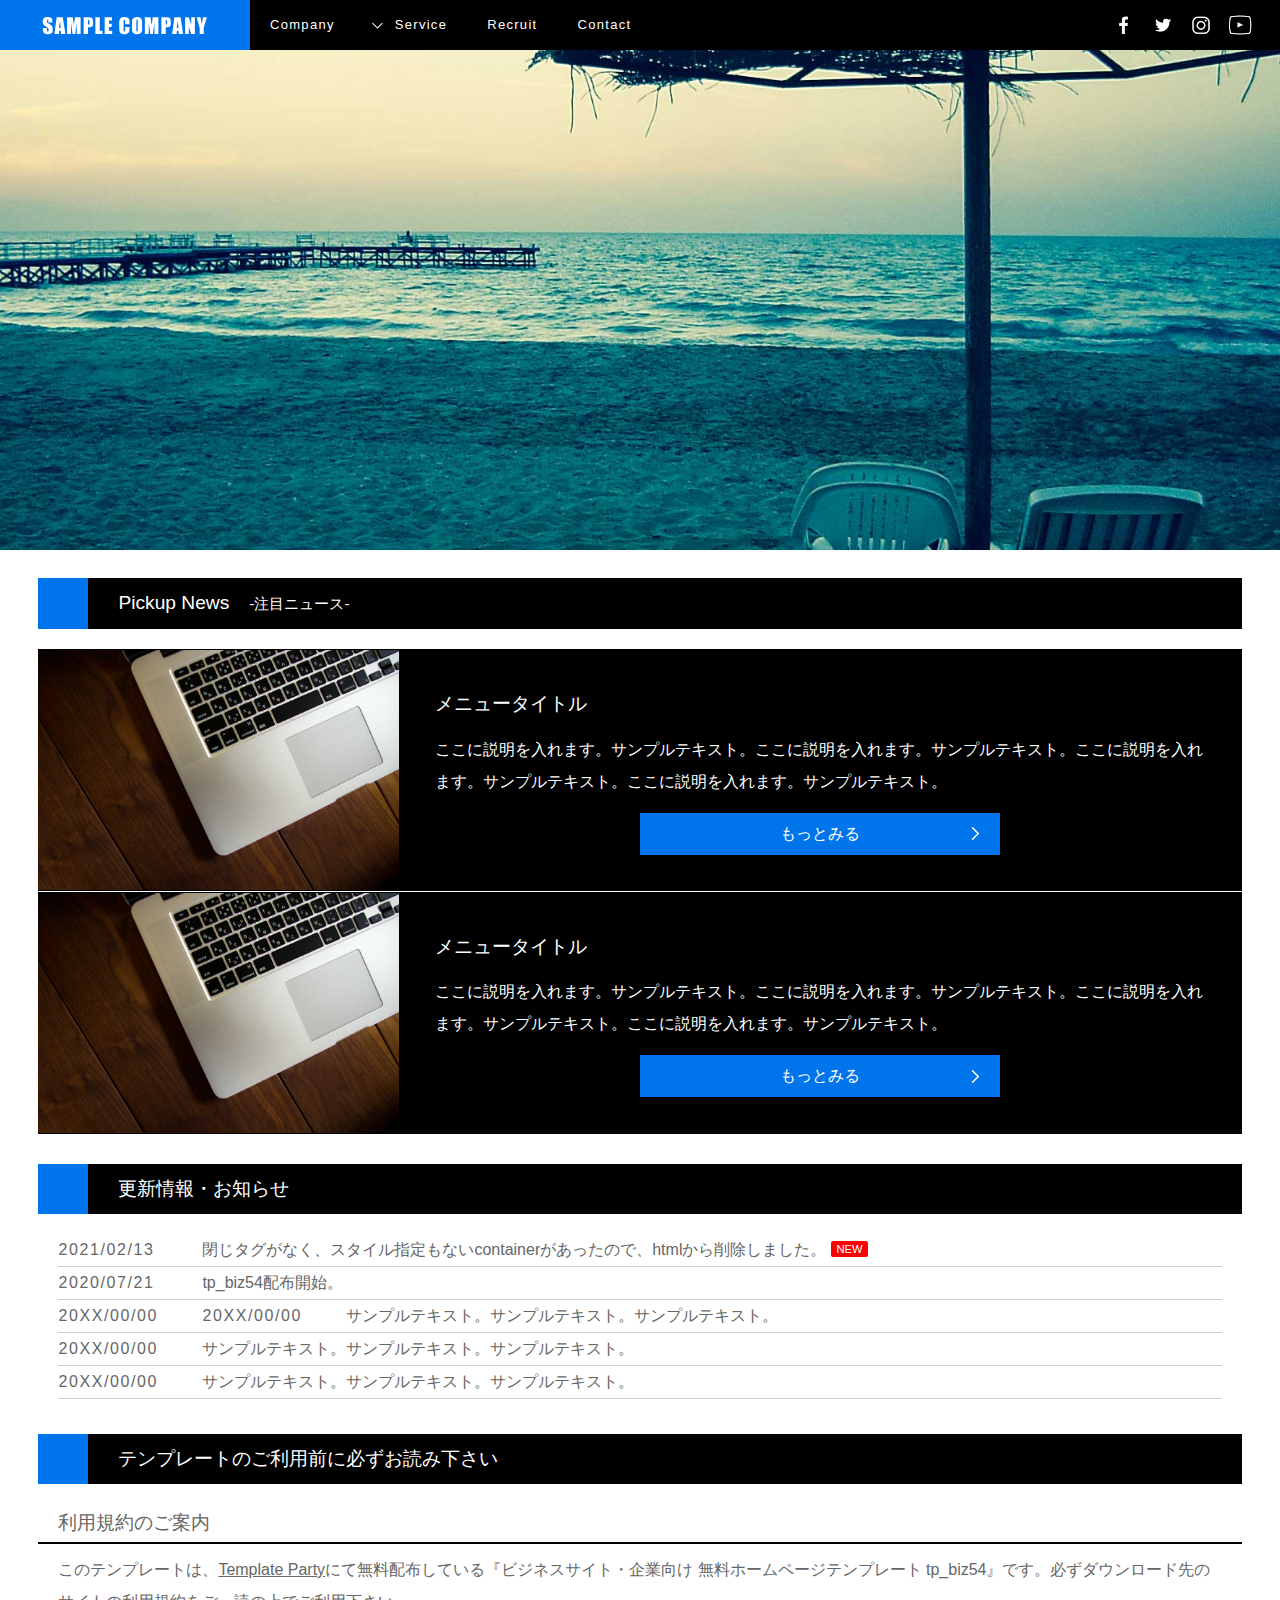
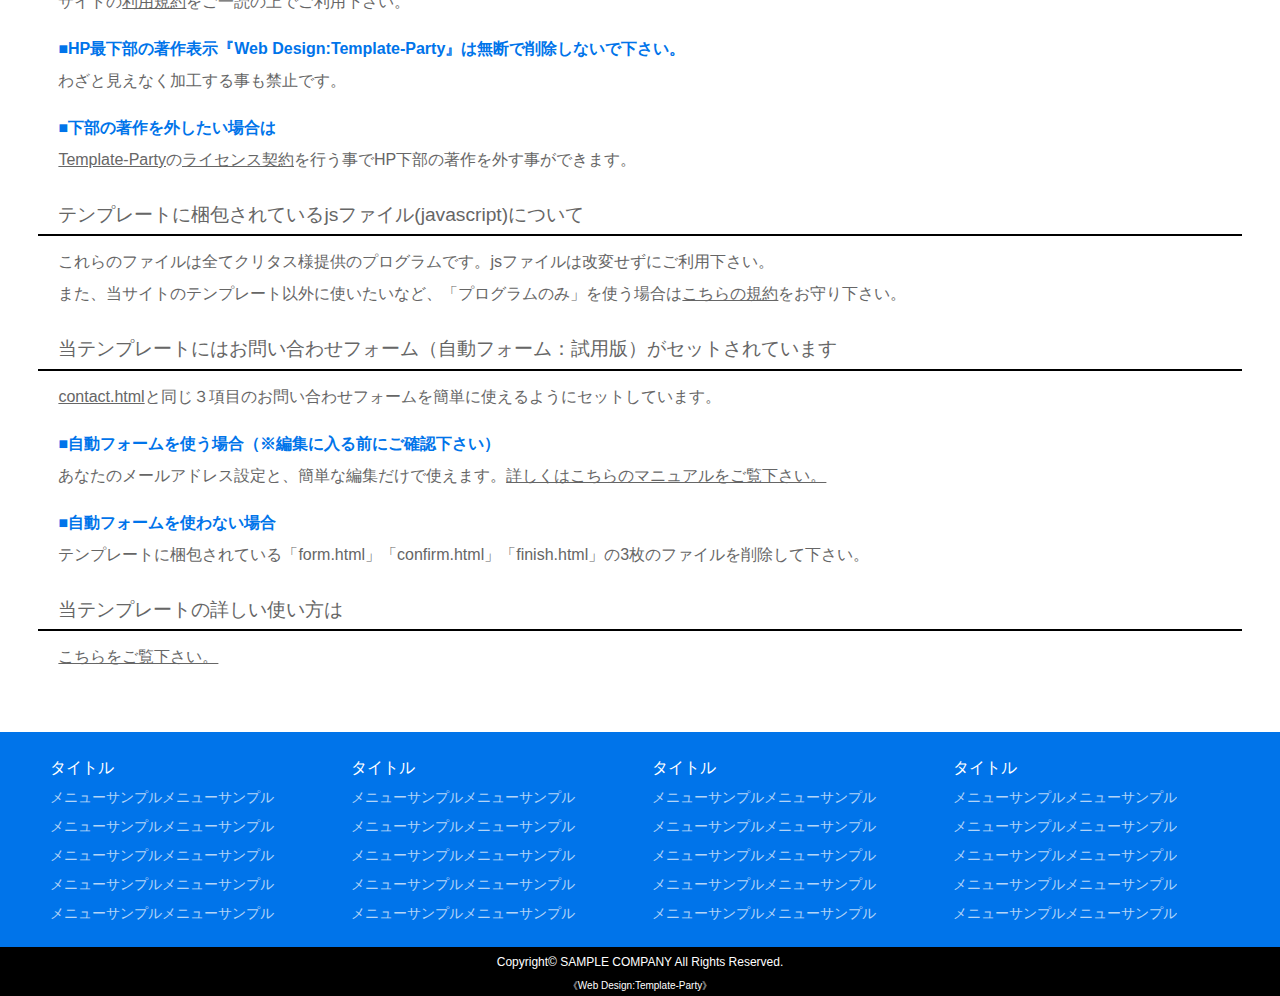
==== index.html @ fde90dc1 "update" ====
<!DOCTYPE html>
<html lang="ja">
<head>
<meta charset="UTF-8">
<meta http-equiv="X-UA-Compatible" content="IE=edge">
<title>ビジネスサイト・企業向け 無料ホームページテンプレート tp_biz54</title>
<meta name="viewport" content="width=device-width, initial-scale=1">
<meta name="description" content="ここにサイト説明を入れます">
<meta name="keywords" content="キーワード１,キーワード２,キーワード３,キーワード４,キーワード５">
<link rel="stylesheet" href="css/style.css">
<script src="js/openclose.js"></script>
<script src="js/fixmenu_pagetop.js"></script>
<script src="js/ddmenu_min.js"></script>
<!--[if lt IE 10]>
<style>
.slide0,.slide2,.slide3 {display:none;}
</style>
<![endif]-->
<!--[if lt IE 9]>
<script src="https://oss.maxcdn.com/html5shiv/3.7.2/html5shiv.min.js"></script>
<script src="https://oss.maxcdn.com/respond/1.4.2/respond.min.js"></script>
<![endif]-->
</head>

<body class="home">

<header>
<h1 id="logo"><a href="index.html"><img src="images/logo.png" alt="SAMPLE COMPANY"></a></h1>
<!--PC用（901px以上端末）メニュー-->
<nav id="menubar">
<ul>
<li><a href="company.html">Company</a></li>
<li class="ddmenu-title">Service
	<ul class="ddmenu">
	<li><a href="service.html">サービスメニュー</a></li>
	<li><a href="service.html">サービスメニュー</a></li>
	<li><a href="service.html">サービスメニュー</a></li>
	</ul>
</li>
<li><a href="recruit.html">Recruit</a></li>
<li><a href="contact.html">Contact</a></li>
</ul>
</nav>
<!--小さい端末用（900px以下端末）メニュー-->
<nav id="menubar-s">
<ul>
<li><a href="company.html">Company</a></li>
<li id="menubar_hdr2" class="close">Service
	<ul id="menubar-s2">
	<li><a href="service.html">サービスメニュー</a></li>
	<li><a href="service.html">サービスメニュー</a></li>
	<li><a href="service.html">サービスメニュー</a></li>
	</ul>
</li>
<li><a href="recruit.html">Recruit</a></li>
<li><a href="contact.html">Contact</a></li>
</ul>
</nav>
<ul class="icon">
<li><a href="#"><img src="images/icon_facebook.png" alt="Facebook"></a></li>
<li><a href="#"><img src="images/icon_twitter.png" alt="Twitter"></a></li>
<li><a href="#"><img src="images/icon_instagram.png" alt="Instagram"></a></li>
<li><a href="#"><img src="images/icon_youtube.png" alt="TouTube"></a></li>
</ul>
</header>

<div id="contents">

<section>

<h2>Pickup News<span>注目ニュース</span></h2>

<div class="list">
<figure><img src="images/sample1.jpg" alt=""></figure>
<div class="text">
<h4>メニュータイトル</h4>
<p>ここに説明を入れます。サンプルテキスト。ここに説明を入れます。サンプルテキスト。ここに説明を入れます。サンプルテキスト。ここに説明を入れます。サンプルテキスト。</p>
<p class="btn1"><a href="service2.html">もっとみる</a></p>
</div>
</div>

<div class="list">
<figure><img src="images/sample1.jpg" alt=""></figure>
<div class="text">
<h4>メニュータイトル</h4>
<p>ここに説明を入れます。サンプルテキスト。ここに説明を入れます。サンプルテキスト。ここに説明を入れます。サンプルテキスト。ここに説明を入れます。サンプルテキスト。</p>
<p class="btn1"><a href="service2.html">もっとみる</a></p>
</div>
</div>

</section>

<section id="new">
<h2>更新情報・お知らせ</h2>
<dl>
<dt>2021/02/13</dt>
<dd>閉じタグがなく、スタイル指定もないcontainerがあったので、htmlから削除しました。<span class="newicon">NEW</span></dd>
<dt>2020/07/21</dt>
<dd>tp_biz54配布開始。</dd>
<dt>20XX/00/00</dt>
<dt>20XX/00/00</dt>
<dd>サンプルテキスト。サンプルテキスト。サンプルテキスト。</dd>
<dt>20XX/00/00</dt>
<dd>サンプルテキスト。サンプルテキスト。サンプルテキスト。</dd>
<dt>20XX/00/00</dt>
<dd>サンプルテキスト。サンプルテキスト。サンプルテキスト。</dd>
<dt>20XX/00/00</dt>
<dd>サンプルテキスト。サンプルテキスト。サンプルテキスト。</dd>
<dt>20XX/00/00</dt>
<dd>サンプルテキスト。サンプルテキスト。サンプルテキスト。</dd>
<dt>20XX/00/00</dt>
<dd>サンプルテキスト。サンプルテキスト。サンプルテキスト。</dd>
</dl>
</section>

<section>

<h2>テンプレートのご利用前に必ずお読み下さい</h2>

<h3>利用規約のご案内</h3>
<p>このテンプレートは、<a href="https://template-party.com/">Template Party</a>にて無料配布している『ビジネスサイト・企業向け 無料ホームページテンプレート tp_biz54』です。必ずダウンロード先のサイトの<a href="https://template-party.com/read.html">利用規約</a>をご一読の上でご利用下さい。</p>
<p><strong class="color1">■HP最下部の著作表示『Web Design:Template-Party』は無断で削除しないで下さい。</strong><br>
わざと見えなく加工する事も禁止です。</p>
<p><strong class="color1">■下部の著作を外したい場合は</strong><br>
<a href="https://template-party.com/">Template-Party</a>の<a href="https://template-party.com/member.html">ライセンス契約</a>を行う事でHP下部の著作を外す事ができます。</p>

<h3>テンプレートに梱包されているjsファイル(javascript)について</h3>
<p>これらのファイルは全てクリタス様提供のプログラムです。jsファイルは改変せずにご利用下さい。<br>
また、当サイトのテンプレート以外に使いたいなど、「プログラムのみ」を使う場合は<a href="http://template-party.com/free_program/openclose_license.html">こちらの規約</a>をお守り下さい。</p>

<h3>当テンプレートにはお問い合わせフォーム（自動フォーム：試用版）がセットされています</h3>
<p><a href="contact.html">contact.html</a>と同じ３項目のお問い合わせフォームを簡単に使えるようにセットしています。</p>
<p><strong class="color1">■自動フォームを使う場合（※編集に入る前にご確認下さい）</strong><br>
あなたのメールアドレス設定と、簡単な編集だけで使えます。<a href="http://template-party.com/file/formgen_manual_set2.html" target="_blank">詳しくはこちらのマニュアルをご覧下さい。</a></p>
<p><strong class="color1">■自動フォームを使わない場合</strong><br>
テンプレートに梱包されている「form.html」「confirm.html」「finish.html」の3枚のファイルを削除して下さい。</p>

<h3>当テンプレートの詳しい使い方は</h3>
<p><a href="company.html#about">こちらをご覧下さい。</a></p>

</section>

</div>
<!--/#contents-->

<footer>

<div id="footermenu">
<ul>
<li class="title">タイトル</li>
<li><a href="#">メニューサンプルメニューサンプル</a></li>
<li><a href="#">メニューサンプルメニューサンプル</a></li>
<li><a href="#">メニューサンプルメニューサンプル</a></li>
<li><a href="#">メニューサンプルメニューサンプル</a></li>
<li><a href="#">メニューサンプルメニューサンプル</a></li>
</ul>
<ul>
<li class="title">タイトル</li>
<li><a href="#">メニューサンプルメニューサンプル</a></li>
<li><a href="#">メニューサンプルメニューサンプル</a></li>
<li><a href="#">メニューサンプルメニューサンプル</a></li>
<li><a href="#">メニューサンプルメニューサンプル</a></li>
<li><a href="#">メニューサンプルメニューサンプル</a></li>
</ul>
<ul>
<li class="title">タイトル</li>
<li><a href="#">メニューサンプルメニューサンプル</a></li>
<li><a href="#">メニューサンプルメニューサンプル</a></li>
<li><a href="#">メニューサンプルメニューサンプル</a></li>
<li><a href="#">メニューサンプルメニューサンプル</a></li>
<li><a href="#">メニューサンプルメニューサンプル</a></li>
</ul>
<ul>
<li class="title">タイトル</li>
<li><a href="#">メニューサンプルメニューサンプル</a></li>
<li><a href="#">メニューサンプルメニューサンプル</a></li>
<li><a href="#">メニューサンプルメニューサンプル</a></li>
<li><a href="#">メニューサンプルメニューサンプル</a></li>
<li><a href="#">メニューサンプルメニューサンプル</a></li>
</ul>
</div>
<!--/#footermenu-->

<div id="copyright">
<small>Copyright&copy; <a href="index.html">SAMPLE COMPANY</a> All Rights Reserved.</small>
<span class="pr"><a href="https://template-party.com/" target="_blank">《Web Design:Template-Party》</a></span>
</div>
<!--/#copyright-->

</footer>

<!--背景スライドショー-->
<aside id="mainimg">
<div class="slide0">slide0</div>
<div class="slide1">slide</div>
<div class="slide2">slide2</div>
<div class="slide3">slide3</div>
</aside>

<!--ページの上部に戻る「↑」ボタン-->
<p class="nav-fix-pos-pagetop"><a href="#">↑</a></p>

<!--メニュー開閉ボタン-->
<div id="menubar_hdr" class="close"></div>

<!--メニューの開閉処理条件設定　900px以下-->
<script>
if (OCwindowWidth() <= 900) {
	open_close("menubar_hdr", "menubar-s");
}
</script>

<!--子メニュー-->
<script>
if (OCwindowWidth() <= 900) {
	open_close("menubar_hdr2", "menubar-s2");
}
</script>

</body>
</html>
---- css/style.css ----
@charset "utf-8";


/*各cssファイルの読み込み
---------------------------------------------------------------------------*/
@import url("keyframes.css");
@import url("slide.css");

/*全端末（PC・タブレット・スマホ）共通設定
------------------------------------------------------------------------------------------------------------------------------------------------------*/

/*全体の設定
---------------------------------------------------------------------------*/
body {
	margin: 0px;padding: 0px;
	font-family: "ヒラギノ丸ゴ Pro", "Hiragino Maru Gothic Pro","ヒラギノ角ゴ Pro", "Hiragino Kaku Gothic Pro", "メイリオ", Meiryo, Osaka, "ＭＳ Ｐゴシック", "MS PGothic", sans-serif;
	font-size: 16px;	/*文字サイズ*/
	line-height: 2;		/*行間*/
	color: #666;		/*文字色*/
	background: #fff;	/*背景色*/
	-webkit-text-size-adjust: none;
}
h1,h2,h3,h4,h5,p,ul,ol,li,dl,dt,dd,form,figure,form,select,textarea,input {margin: 0px;padding: 0px;font-size: 100%;font-weight: normal;}
ul {list-style-type: none;}
img {border: none;max-width: 100%;height: auto;vertical-align: middle;}
table {border-collapse:collapse;font-size: 100%;border-spacing: 0;}
video {max-width: 100%;}
iframe {width: 100%;}

/*リンク（全般）設定
---------------------------------------------------------------------------*/
a {
	color: #666;
	transition: 0.4s;
}
a:hover {
	color: #0074ea;
	text-decoration: none;
}

/*ヘッダーブロック（ロゴやメニューが入った最上段ブロック）
---------------------------------------------------------------------------*/
/*ヘッダーブロック*/
header {
	position: fixed;	/*ヘッダーを上部に固定する指定*/
	z-index: 1;
	left: 0px;			/*左からの配置場所の指定*/
	top: 0px;			/*上からの配置場所の指定*/
	width: 100%;		/*幅*/
	background: #000;	/*背景色*/
	font-size: 13px;	/*文字サイズ*/
	height: 50px;		/*ヘッダーの高さ*/
}
/*ロゴ画像*/
header #logo img {
	height: 50px;	/*高さ。上のheaderのheightと合わせる。*/
	float: left;	/*左に回り込み*/
	background: #0074ea;	/*背景色*/
}

/*メインメニュー
---------------------------------------------------------------------------*/
/*メニューブロック全体*/
#menubar {
	float: left;
}
/*メニュー１個あたりの指定*/
#menubar li {
	float: left;
	letter-spacing: 0.1em;
}
#menubar li a, .ddmenu-title {
	display: block;text-decoration: none;
	color: #fff;	/*文字色*/
	padding: 0px 20px;	/*上下、左右へのメニュー内の余白*/
	line-height: 50px;	/*行間。headerのheightと数字を合わせる。*/
}
/*マウスオン時の背景色*/
#menubar li a:hover {
	background: #0074ea !important;
}
/*ドロップダウンメニューの親メニューへの追加指定。基本指定は上の.ddmenu-titleにあります。*/
.ddmenu-title {
	padding-left: 40px;	/*アイコン分の余白を確保*/
	background: url(../images/arrow1.png) no-repeat 10px center / auto 25px;	/*アイコン画像の読み込み。最後の25pxは高さ指定。*/
}

/*小さい端末用メニューを非表示にする*/
#menubar-s,#menubar-s2 {display: none;}
/*３本バーアイコンを表示させない*/
#menubar_hdr {display: none;}

/*ドロップダウンメニュー（ddmenu）
---------------------------------------------------------------------------*/
/*メニューブロック全体*/
#menubar ul.ddmenu {
	position:absolute;visibility: hidden;z-index: 10;
	width: auto;
	margin-left: -40px;	/*.ddmenu-titleのpadding-leftと数字を合わせてマイナス記号をつける。*/
}
/*メニュー１個あたりの指定*/
#menubar ul.ddmenu li {
	float: none;
}
#menubar ul.ddmenu li a {
	background: #000;	/*背景色（古いブラウザ用）*/
	background: rgba(0,0,0,0.8);	/*背景色。0,0,0は黒の事で0.8は色が80%出た状態。*/
	border: 1px solid rgba(255,255,255,0.4);	/*線の幅、線種、色。255,255,255は白の事で0.4は色が40%出た状態。*/
	border-top: none;	/*上の線だけ消す*/
}
/*１つ目のメニューへの追加指定*/
#menubar ul.ddmenu li:first-child a {
	border-top: 1px solid rgba(255,255,255,0.4);	/*上の線の指定*/
}
/*ドロップダウンのマウスオン事*/
li:hover ul.ddmenu {
	animation-name: opa1;	/*keyframes.cssで使う@keyframesの指定*/
	animation-duration: 0.4S;	/*アニメーションの実行時間。0.4秒。*/
	animation-fill-mode: both;	/*アニメーションの待機中は最初のキーフレームを維持、終了後は最後のキーフレームを維持。*/
}

/*facebookやtwitterなどのアイコン
---------------------------------------------------------------------------*/
/*アイコン全体を囲むブロック*/
ul.icon {
	float: right;	/*アイコンブロックを右に回り込み*/
	margin-right: 20px;	/*右側に空けるスペース*/
}
/*アイコン１個あたりの設定*/
ul.icon li {
	display: inline-block;	/*横並びにさせる指定*/
	padding-top: 10px;		/*上に空ける余白。header内の上下の配置バランスをここでとって下さい。*/
}
/*アイコン画像の設定*/
ul.icon img {
	width: 30px;		/*画像の幅*/
	margin-right: 5px;	/*画像同士の余白*/
}

/*コンテンツ（contents）
---------------------------------------------------------------------------*/
/*コンテンツブロック全体*/
#contents {
	margin-top: 50px;	/*上に空ける余白。headerとの間に空けたいスペースを調整して下さい*/
	padding: 3%;		/*コンテンツ内の余白*/
}
/*トップページのコンテンツへの追加指定*/
.home #contents {
	margin-top: 540px;	/*スライドショーの高さに合わせて調整して下さい*/
}
/*h2タグ*/
#contents h2 {
	clear: both;
	margin-bottom: 20px;	/*下に空けるスペース*/
	font-size: 120%;		/*文字サイズ*/
	background: #000;		/*背景色*/
	color: #fff;			/*文字色*/
	border-left: 50px solid #0074ea;	/*左の線の幅、線種、色*/
	line-height: 50px;		/*行間*/
	padding-left: 30px;		/*左に空ける余白*/
}
/*h2タグ内のspanタグ*/
#contents h2 span {
	font-size: 80%;	/*文字サイズ*/
	padding-left: 20px	/*左に空ける余白*/
}
/*h2タグ内のspanタグの文字の最初と最後に表示させる記号*/
#contents h2 span::before,#contents h2 span::after {
	content: "-";
}
/*h3タグ*/
#contents h3 {
	clear: both;
	margin-bottom: 20px;	/*下に空けるスペース*/
	font-size: 120%;		/*文字サイズ*/
	border-bottom: 2px solid #000;	/*下の線の幅、線種、色*/
	padding-left: 20px;		/*左に空ける余白*/
}
/*段落タグ設定*/
#contents p {
	padding: 0px 20px 20px;	/*上、左右、下への余白*/
}
/*他。微調整。*/
#contents p + p {
	margin-top: -5px;
}
#contents h2 + p,
#contents h3 + p {
	margin-top: -10px;
}
#contents section + section {
	margin-top: 30px;
}

/*list（トップページやServiceページで使っている横長ブロック）
---------------------------------------------------------------------------*/
/*ボックスの設定*/
#contents .list {
	position: relative;overflow: hidden;
	display: flex;
	align-items: center;
	background: #000;	/*背景色*/
	color: #fff;		/*文字色*/
	margin-bottom: 1px;	/*ボックス同士に空けるスペース*/
}
/*リンクテキストの文字色*/
#contents .list a {
	color: #fff;
}
/*ボックス内のh4（見出し）タグ*/
#contents .list h4 {
	margin-bottom: 10px;	/*下のテキストとの間に空けるスペース*/
	font-size: 120%;		/*文字サイズ*/
}
/*ボックス内のp（段落）タグ*/
#contents .list p {
	padding: 0;		/*余白のリセット*/
}
/*ボックス内のfigure画像*/
#contents .list figure {
	float: left;	/*左に回り込み*/
	width: 30%;		/*画像の幅*/
}
/*「class="text"」を指定したブロック。テキストブロック。*/
#contents .list .text {
	float: right;	/*右に回り込み*/
	width: 64%;		/*幅*/
	margin: 3%;		/*外側に取るスペース。これがないと枠ギチギチに文字が表示されます。*/
}

/*btn1
---------------------------------------------------------------------------*/
.btn1 a {
	display: block;text-decoration: none;
	background: #0074ea url(../images/arrow4.png) no-repeat 95% center / 15px;	/*背景色、アイコン画像の読み込み。95%は左からの配置場所、最後の15pxは画像幅。*/
	color: #fff;	/*文字色*/
	max-width: 300px;	/*最大幅。画面幅が狭くなった場合、小さく縮小されていきます。*/
	text-align: center;	/*テキストをセンタリング*/
	padding: 5px 30px;	/*上下、左右へのボタン内の余白*/
	margin: 20px auto 0;	/*上、左右、下へのボタンの外側への余白*/
}
/*マウスオン事に少し位置をずらす指定*/
.btn1 a:hover {
	position: relative;
	left: 1px;
	top: 1px;
}

/*フッター設定
---------------------------------------------------------------------------*/
footer {
	clear: both;
	text-align: center;
	font-size: 90%;		/*文字サイズ*/
	color: #fff;			/*文字色*/
}
footer a {color: #fff;}
footer a:hover {color: #fff;}
footer .pr {display: block;}

/*フッターメニュー
---------------------------------------------------------------------------*/
/*ボックス全体*/
#footermenu {
	overflow: hidden;
	padding: 20px 3%;		/*上下、左右へのボックス内の余白*/
	background: #0074ea;	/*背景色*/
}
/*リンクテキスト*/
#footermenu a {
	text-decoration: none;
	opacity: 0.7;	/*透明度。70%の色がついた状態。*/
}
/*マウスオン時*/
#footermenu a:hover {
	opacity: 1;		/*透明度。100%色がついた状態。*/
}
/*１行分の設定*/
#footermenu ul {
	float: left;		/*左に回り込み*/
	width: 23%;			/*幅。今回は４列作っているので、この数字と下のpadding-rightとpadding-leftを合計した数字が１列分になる。(23%＋1%＋1%)×4列＝100%*/
	padding-right: 1%;	/*右に空ける余白*/
	padding-left: 1%;	/*左に空ける余白*/
	text-align: left;	/*テキストを左寄せ*/
}
/*見出し*/
#footermenu li.title, #footermenu li.title a {
	opacity: 1;	/*透明度。100%色がついた状態。*/
	font-size: 110%;	/*文字サイズ*/
}

/*コピーライト
---------------------------------------------------------------------------*/
#copyright {
	clear: both;
	text-align: center;
	background: #000;	/*背景色*/
}
#copyright a {text-decoration: none;}
#copyright a:hover {color: #666;}

/*トップページ内「更新情報・お知らせ」ブロック
---------------------------------------------------------------------------*/
/*ブロック全体の設定*/
#new dl {
	padding: 0px 20px;		/*上下、左右へのブロック内の余白*/
	margin-bottom: 20px;	/*ブロックの下(外側)に空ける余白*/
	height: 170px;			/*高さ*/
	overflow: auto;			/*上の高さを超えるコンテンツ量になった場合にスクロールバーを出す*/
}
/*日付設定*/
#new dt {
	float: left;
	width: 9em;
	letter-spacing: 0.1em;
}
/*記事設定*/
#new dd {
	padding-left: 9em;
	border-bottom: 1px solid #ccc;	/*下線の幅、線種、色*/
}

/*ta1設定
---------------------------------------------------------------------------*/
/*テーブル１行目に入った見出し部分（※caption）*/
.ta1 caption {
	border: 1px solid #ccc;	/*テーブルの枠線の幅、線種、色*/
	border-bottom: none;	/*下線だけ消す*/
	text-align: left;		/*文字を左寄せ*/
	background: #eee;	/*背景色*/
	font-weight: bold;		/*太字に*/
	padding: 10px;	/*ボックス内の余白*/
}
/*ta1テーブル*/
.ta1 {
	width: 100%;
	table-layout: fixed;
	margin: 0 0 20px;
	background: #fff;	/*背景色*/
}
.ta1, .ta1 td, .ta1 th {
	border: 1px solid #ccc;	/*テーブルの枠線の幅、線種、色*/
	padding: 10px;	/*ボックス内の余白*/
	word-break: break-all;
}
/*左側ボックス*/
.ta1 th {
	width: 150px;	/*幅*/
	text-align: center;	/*センタリング*/
	font-weight: normal;
}

/*inputボタン
---------------------------------------------------------------------------*/
#contents input[type="submit"].btn,
#contents input[type="button"].btn,
#contents input[type="reset"].btn {
	padding: 5px 10px;		/*上下、左右へのボックス内の余白*/
	border: 1px solid #ccc;	/*枠線の幅、線種、色*/
	font-size: 20px;		/*文字サイズ*/
	border-radius: 3px;		/*角丸のサイズ*/
	background: #eee;		/*背景色*/
}
/*マウスオン時の設定*/
#contents input[type="submit"].btn:hover,
#contents input[type="button"].btn:hover,
#contents input[type="reset"].btn:hover {
	border: 1px solid #999;	/*枠線の幅、線種、色*/
	background: #fff;		/*背景色*/
}

/*NEWアイコン
---------------------------------------------------------------------------*/
.newicon {
	background: #F00;	/*背景色*/
	color: #FFF;		/*文字色*/
	font-size: 70%;		/*文字サイズ*/
	line-height: 1.5;
	padding: 2px 5px;
	border-radius: 2px;
	margin: 0px 5px;
	vertical-align: text-top;
}

/*PAGE TOP（↑）設定
---------------------------------------------------------------------------*/
/*通常時のボタンは非表示*/
body .nav-fix-pos-pagetop a {display: none;}
/*fixmenu_pagetop.jsで設定している設定値になったら出現するボタンスタイル*/
body.is-fixed-pagetop .nav-fix-pos-pagetop a {
	display: block;text-decoration: none;text-align: center;
	width: 50px;		/*幅*/
	line-height: 50px;	/*高さ*/
	z-index: 1;
	position: fixed;
	bottom: 20px;	/*下から20pxの場所に配置*/
	right: 3%;		/*右から3%の場所に配置*/
	background: #666;	/*背景色（古いブラウザ用）*/
	background: rgba(0,0,0,0.6);	/*背景色。0,0,0は黒の事。0.6は60%色がついた状態。*/
	color: #fff;	/*文字色*/
	border: 1px solid #fff;	/*枠線の幅、線種、色*/
	animation-name: opa1;	/*keyframes.cssで使う@keyframesの指定*/
	animation-duration: 1S;	/*アニメーションの実行時間*/
	animation-fill-mode: both;	/*アニメーションの待機中は最初のキーフレームを維持、終了後は最後のキーフレームを維持。*/
}
/*マウスオン時*/
body.is-fixed-pagetop .nav-fix-pos-pagetop a:hover {
	background: #999;	/*背景色*/
}

/*checkブロック。赤い注意書きブロックです。
---------------------------------------------------------------------------*/
p.check {
	background: #ff0000;
	color:#fff;
	padding: 10px 25px !important;
	margin-bottom: 20px;
}
p.check a {color: #fff;}

/*ul.disc,olタグ
---------------------------------------------------------------------------*/
ul.disc {
	list-style: disc;
	padding: 0 20px 20px 45px;
}
ol {
	padding: 0 20px 20px 45px;
}

/*その他
---------------------------------------------------------------------------*/
.look {background: #222;padding: 5px 10px;border-radius: 4px;border: 1px solid #333;color: #fff;}
.mb15,.mb1em {margin-bottom: 15px !important;}
.mb30 {margin-bottom: 30px !important;}
.mb50 {margin-bottom: 50px !important;}
.clear {clear: both;}
.color1, .color1 a {color: #0074ea !important;}
.pr {font-size: 10px;}
.wl {width: 96%;}
.ws {width: 50%;}
.c {text-align: center;}
.r {text-align: right;}
.l {text-align: left;}
.fl {float: left;}
.fr {float: right;}
.big1 {font-size: 40px;}
.mini1 {font-size: 11px;display: inline-block;line-height: 1.5;}
.dn {display: none;}
.sh {display: none;}



/*画面幅900px以下の設定
------------------------------------------------------------------------------------------------------------------------------------------------------*/
@media screen and (max-width:900px){

/*メインメニュー
---------------------------------------------------------------------------*/
/*スマホ用メニューブロック全体*/
#menubar-s {
	display: block;overflow: auto;height: 100%;
	text-align: left;
	position: fixed;z-index: 100;
	top: 0px;
	width: 100%;
	background: rgba(0,0,0,0.8);	/*背景色*/
	border-top: 1px solid #fff;		/*上の線の幅、線種、色*/
	animation-name: opa1;		/*keyframes.cssで使う@keyframesの指定*/
	animation-duration: 0.5s;	/*アニメーションの実行時間。0.5秒。*/
	animation-fill-mode: both;	/*待機中は最初のキーフレームを、完了後は最後のキーフレームを維持*/
	font-size: 16px;	/*文字サイズ*/
}
/*メニュー１個あたりの設定と、子メニューの見出し。*/
#menubar-s ul li a,#menubar_hdr2 {
	display: block;text-decoration: none;
	padding: 10px 15px;	/*上下、左右へのメニュー内の余白*/
	border-bottom: 1px solid #fff;	/*下の線の幅、線種、色*/
	color: #fff;		/*文字色*/
}
/*PC用メニューを非表示にする*/
#menubar {display: none;}

/*子メニュー
---------------------------------------------------------------------------*/
/*子メニューの見出しの追加。基本は上のブロックで設定しています。*/
#menubar_hdr2 {
	padding-left: 35px;
}
/*子メニューメニューブロック全体*/
#menubar-s2 {
	display: block;
	margin-top: 10px;
	background: rgba(0,0,0,0.5);	/*背景色*/
	border: 1px solid #666;		/*上の線の幅、線種、色*/
	border-bottom: none;		/*下の線のみ消す*/
}
/*「＞」アイコン設定*/
#menubar_hdr2.close {
	background: url(../images/arrow2.png) no-repeat 10px 18px / 18px;
}
/*「＾」アイコン設定*/
#menubar_hdr2.open {
	background: url(../images/arrow3.png) no-repeat 10px 18px / auto 18px;
}
/*子メニュー１個あたりの設定*/
#menubar-s2 li a {
	color: #fff !important;	/*文字色*/
	padding: 5px;	/*余白*/
	border-bottom: 1px solid #666 !important;		/*下の線の幅、線種、色*/
}

/*３本バーアイコン設定
---------------------------------------------------------------------------*/
/*３本バーブロック*/
#menubar_hdr {
	display: block;
	position: fixed;z-index: 100;
	top: 0px;		/*上からの配置場所*/
	right: 10px;	/*右からの配置場所*/
}
/*アイコン共通設定*/
#menubar_hdr.close,
#menubar_hdr.open {
	width: 50px;	/*幅*/
	height: 50px;	/*高さ*/
}
/*三本バーアイコン*/
#menubar_hdr.close {
	background: url(../images/icon_menu.png) no-repeat center top/50px;	/*背景画像の読み込み、画像の上半分（３本マーク）を表示。幅は50px。*/
}
/*閉じるアイコン*/
#menubar_hdr.open {
	background: url(../images/icon_menu.png) no-repeat center bottom/50px;	/*背景画像の読み込み、画像の下半分（×マーク）を表示。幅は50px。*/
}

/*facebookやtwitterなどのアイコン
---------------------------------------------------------------------------*/
/*アイコン全体を囲むブロック*/
ul.icon {
	float: left;	/*アイコンブロックを左に回り込み*/
	margin-left: 20px;	/*左側に空けるスペース*/
}

}



/*画面幅600px以下の設定
------------------------------------------------------------------------------------------------------------------------------------------------------*/
@media screen and (max-width:600px){

/*全体の設定
---------------------------------------------------------------------------*/
body {
	font-size: 12px;
	font-size: 2.93vw;
}

/*ヘッダーブロック（ロゴやメニューが入った最上段ブロック）
---------------------------------------------------------------------------*/
/*ヘッダーブロック*/
header {
	height: 90px;		/*ヘッダーの高さ*/
	background: #0074ea;	/*背景色*/
	text-align: center;
}
/*ロゴ画像*/
header #logo img {
	float: none;	/*左に回り込み*/
}

/*facebookやtwitterなどのアイコン
---------------------------------------------------------------------------*/
/*アイコン全体を囲むブロック*/
ul.icon {
	float: none;
	margin: 0px;
}
/*アイコン１個あたりの設定*/
ul.icon li {
	padding-top: 0px;
}

/*コンテンツ（contents）
---------------------------------------------------------------------------*/
/*コンテンツブロック全体*/
#contents {
	margin-top: 100px;	/*上に空ける余白。headerとの間に空けたいスペースを調整して下さい*/
}
/*トップページのコンテンツへの追加指定*/
.home #contents {
	margin-top: 400px;	/*スライドショーの高さに合わせて調整して下さい*/
}
/*h2タグ*/
#contents h2 {
	border-left: 5px solid #0074ea;	/*左の線の幅、線種、色*/
	line-height: inherit;
	padding-left: 10px;		/*左に空ける余白*/
}
/*h3タグ*/
#contents h3 {
	padding-left: 15px;		/*左に空ける余白*/
}
/*段落タグ設定*/
#contents p {
	padding: 0px 15px 20px;	/*上、左右、下への余白*/
}

/*テーブル（ta1）
---------------------------------------------------------------------------*/
/*ta1設定*/
.ta1, .ta1 td, .ta1 th {
	padding: 5px;	/*ボックス内の余白*/
}
/*ta1の左側ボックス*/
.ta1 th {
	width: 100px;
}

/*その他
---------------------------------------------------------------------------*/
body.s-n #sub,body.s-n #footermenu {display: none;}
.big1 {font-size: 20px !important;}
.sh {display:block;}
.pc {display:none;}
.ws,.wl {width: 94%;}
.fl {float: none;}
.fr {float: none;}

}
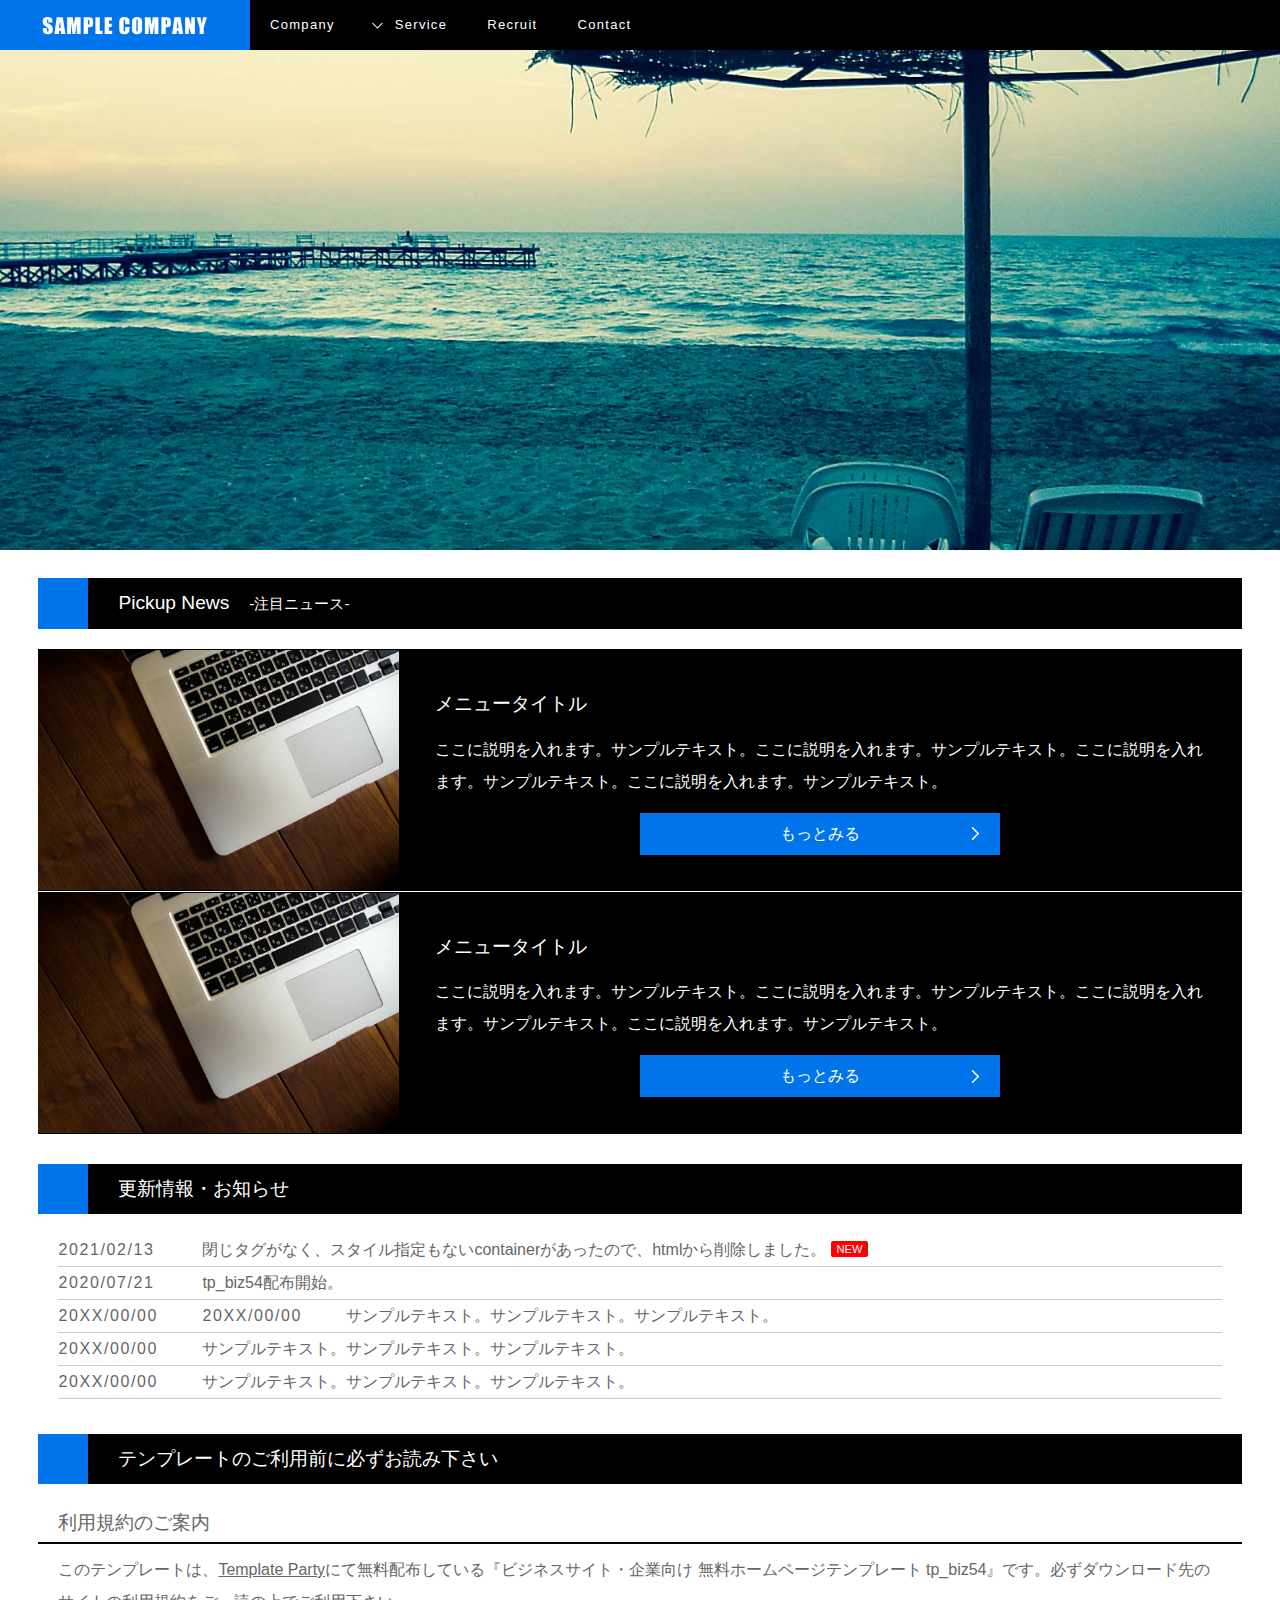
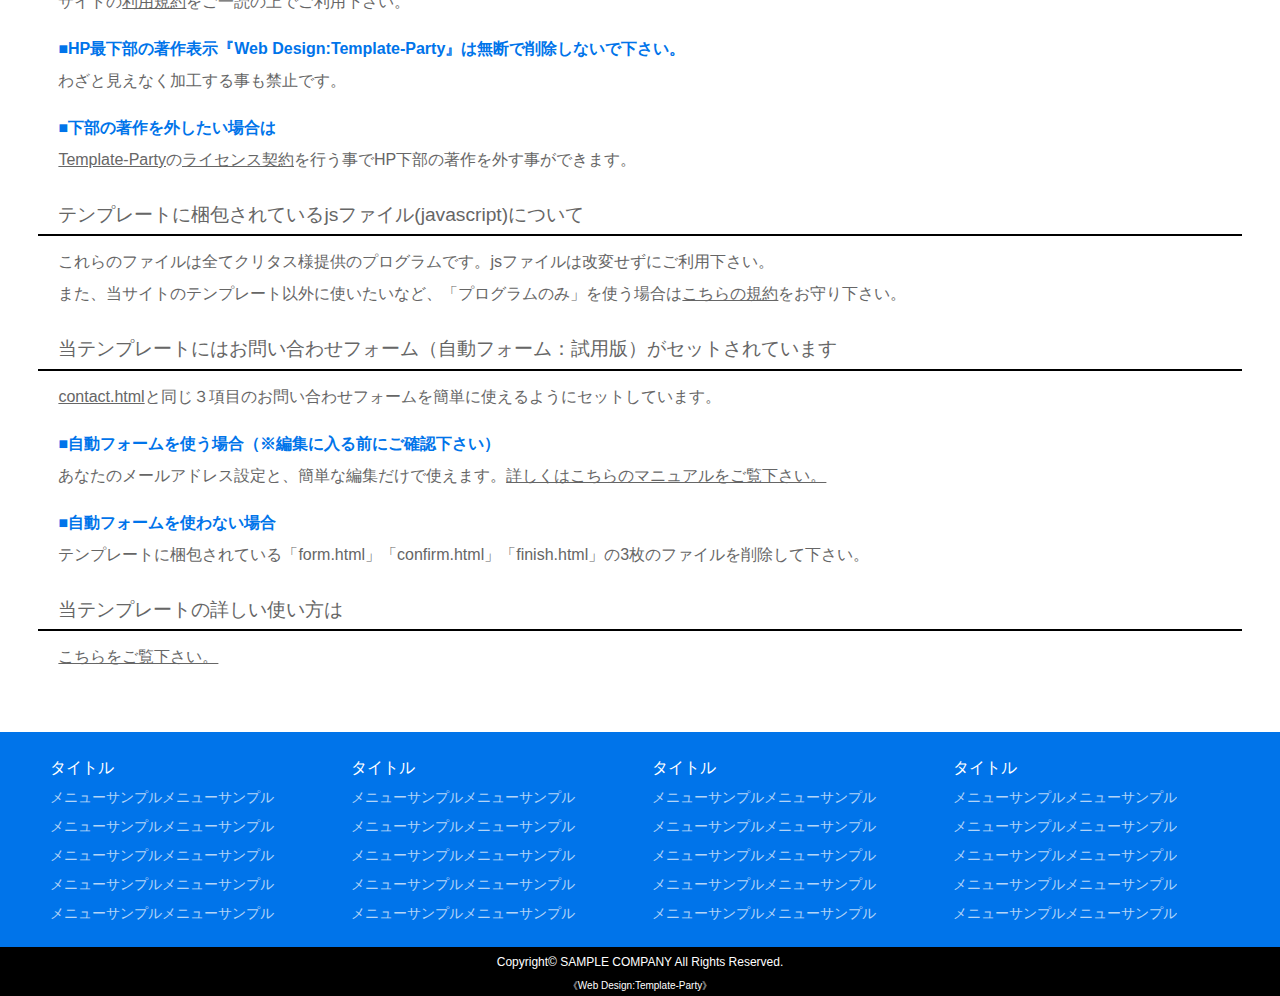
==== commit e2d7df4b: "update" ====
--- a/index.html
+++ b/index.html
@@ -1,19 +1,19 @@
 <!DOCTYPE html>
 <html lang="ja">
 <head>
-<meta charset="UTF-8">
-<meta http-equiv="X-UA-Compatible" content="IE=edge">
-<title>ビジネスサイト・企業向け 無料ホームページテンプレート tp_biz54</title>
-<meta name="viewport" content="width=device-width, initial-scale=1">
-<meta name="description" content="ここにサイト説明を入れます">
-<meta name="keywords" content="キーワード１,キーワード２,キーワード３,キーワード４,キーワード５">
-<link rel="stylesheet" href="css/style.css">
-<script src="js/openclose.js"></script>
-<script src="js/fixmenu_pagetop.js"></script>
-<script src="js/ddmenu_min.js"></script>
-<!--[if lt IE 10]>
-<style>
-.slide0,.slide2,.slide3 {display:none;}
+	<meta charset="UTF-8">
+	<meta http-equiv="X-UA-Compatible" content="IE=edge">
+	<title>ビジネスサイト・企業向け 無料ホームページテンプレート tp_biz54</title>
+	<meta name="viewport" content="width=device-width, initial-scale=1">
+	<meta name="description" content="ここにサイト説明を入れます">
+	<meta name="keywords" content="キーワード１,キーワード２,キーワード３,キーワード４,キーワード５">
+	<link rel="stylesheet" href="css/style.css">
+	<script src="js/openclose.js"></script>
+	<script src="js/fixmenu_pagetop.js"></script>
+	<script src="js/ddmenu_min.js"></script>
+	<!--[if lt IE 10]>
+	<style>
+	.slide0,.slide2,.slide3 {display:none;}
 </style>
 <![endif]-->
 <!--[if lt IE 9]>
@@ -24,198 +24,202 @@
 
 <body class="home">
 
-<header>
-<h1 id="logo"><a href="index.html"><img src="images/logo.png" alt="SAMPLE COMPANY"></a></h1>
-<!--PC用（901px以上端末）メニュー-->
-<nav id="menubar">
-<ul>
-<li><a href="company.html">Company</a></li>
-<li class="ddmenu-title">Service
-	<ul class="ddmenu">
-	<li><a href="service.html">サービスメニュー</a></li>
-	<li><a href="service.html">サービスメニュー</a></li>
-	<li><a href="service.html">サービスメニュー</a></li>
-	</ul>
-</li>
-<li><a href="recruit.html">Recruit</a></li>
-<li><a href="contact.html">Contact</a></li>
-</ul>
-</nav>
-<!--小さい端末用（900px以下端末）メニュー-->
-<nav id="menubar-s">
-<ul>
-<li><a href="company.html">Company</a></li>
-<li id="menubar_hdr2" class="close">Service
-	<ul id="menubar-s2">
-	<li><a href="service.html">サービスメニュー</a></li>
-	<li><a href="service.html">サービスメニュー</a></li>
-	<li><a href="service.html">サービスメニュー</a></li>
-	</ul>
-</li>
-<li><a href="recruit.html">Recruit</a></li>
-<li><a href="contact.html">Contact</a></li>
-</ul>
-</nav>
-<ul class="icon">
-<li><a href="#"><img src="images/icon_facebook.png" alt="Facebook"></a></li>
-<li><a href="#"><img src="images/icon_twitter.png" alt="Twitter"></a></li>
-<li><a href="#"><img src="images/icon_instagram.png" alt="Instagram"></a></li>
-<li><a href="#"><img src="images/icon_youtube.png" alt="TouTube"></a></li>
-</ul>
-</header>
-
-<div id="contents">
-
-<section>
-
-<h2>Pickup News<span>注目ニュース</span></h2>
-
-<div class="list">
-<figure><img src="images/sample1.jpg" alt=""></figure>
-<div class="text">
-<h4>メニュータイトル</h4>
-<p>ここに説明を入れます。サンプルテキスト。ここに説明を入れます。サンプルテキスト。ここに説明を入れます。サンプルテキスト。ここに説明を入れます。サンプルテキスト。</p>
-<p class="btn1"><a href="service2.html">もっとみる</a></p>
-</div>
-</div>
-
-<div class="list">
-<figure><img src="images/sample1.jpg" alt=""></figure>
-<div class="text">
-<h4>メニュータイトル</h4>
-<p>ここに説明を入れます。サンプルテキスト。ここに説明を入れます。サンプルテキスト。ここに説明を入れます。サンプルテキスト。ここに説明を入れます。サンプルテキスト。</p>
-<p class="btn1"><a href="service2.html">もっとみる</a></p>
-</div>
-</div>
-
-</section>
-
-<section id="new">
-<h2>更新情報・お知らせ</h2>
-<dl>
-<dt>2021/02/13</dt>
-<dd>閉じタグがなく、スタイル指定もないcontainerがあったので、htmlから削除しました。<span class="newicon">NEW</span></dd>
-<dt>2020/07/21</dt>
-<dd>tp_biz54配布開始。</dd>
-<dt>20XX/00/00</dt>
-<dt>20XX/00/00</dt>
-<dd>サンプルテキスト。サンプルテキスト。サンプルテキスト。</dd>
-<dt>20XX/00/00</dt>
-<dd>サンプルテキスト。サンプルテキスト。サンプルテキスト。</dd>
-<dt>20XX/00/00</dt>
-<dd>サンプルテキスト。サンプルテキスト。サンプルテキスト。</dd>
-<dt>20XX/00/00</dt>
-<dd>サンプルテキスト。サンプルテキスト。サンプルテキスト。</dd>
-<dt>20XX/00/00</dt>
-<dd>サンプルテキスト。サンプルテキスト。サンプルテキスト。</dd>
-<dt>20XX/00/00</dt>
-<dd>サンプルテキスト。サンプルテキスト。サンプルテキスト。</dd>
-</dl>
-</section>
-
-<section>
-
-<h2>テンプレートのご利用前に必ずお読み下さい</h2>
-
-<h3>利用規約のご案内</h3>
-<p>このテンプレートは、<a href="https://template-party.com/">Template Party</a>にて無料配布している『ビジネスサイト・企業向け 無料ホームページテンプレート tp_biz54』です。必ずダウンロード先のサイトの<a href="https://template-party.com/read.html">利用規約</a>をご一読の上でご利用下さい。</p>
-<p><strong class="color1">■HP最下部の著作表示『Web Design:Template-Party』は無断で削除しないで下さい。</strong><br>
-わざと見えなく加工する事も禁止です。</p>
-<p><strong class="color1">■下部の著作を外したい場合は</strong><br>
-<a href="https://template-party.com/">Template-Party</a>の<a href="https://template-party.com/member.html">ライセンス契約</a>を行う事でHP下部の著作を外す事ができます。</p>
-
-<h3>テンプレートに梱包されているjsファイル(javascript)について</h3>
-<p>これらのファイルは全てクリタス様提供のプログラムです。jsファイルは改変せずにご利用下さい。<br>
-また、当サイトのテンプレート以外に使いたいなど、「プログラムのみ」を使う場合は<a href="http://template-party.com/free_program/openclose_license.html">こちらの規約</a>をお守り下さい。</p>
-
-<h3>当テンプレートにはお問い合わせフォーム（自動フォーム：試用版）がセットされています</h3>
-<p><a href="contact.html">contact.html</a>と同じ３項目のお問い合わせフォームを簡単に使えるようにセットしています。</p>
-<p><strong class="color1">■自動フォームを使う場合（※編集に入る前にご確認下さい）</strong><br>
-あなたのメールアドレス設定と、簡単な編集だけで使えます。<a href="http://template-party.com/file/formgen_manual_set2.html" target="_blank">詳しくはこちらのマニュアルをご覧下さい。</a></p>
-<p><strong class="color1">■自動フォームを使わない場合</strong><br>
-テンプレートに梱包されている「form.html」「confirm.html」「finish.html」の3枚のファイルを削除して下さい。</p>
-
-<h3>当テンプレートの詳しい使い方は</h3>
-<p><a href="company.html#about">こちらをご覧下さい。</a></p>
-
-</section>
-
-</div>
-<!--/#contents-->
-
-<footer>
-
-<div id="footermenu">
-<ul>
-<li class="title">タイトル</li>
-<li><a href="#">メニューサンプルメニューサンプル</a></li>
-<li><a href="#">メニューサンプルメニューサンプル</a></li>
-<li><a href="#">メニューサンプルメニューサンプル</a></li>
-<li><a href="#">メニューサンプルメニューサンプル</a></li>
-<li><a href="#">メニューサンプルメニューサンプル</a></li>
-</ul>
-<ul>
-<li class="title">タイトル</li>
-<li><a href="#">メニューサンプルメニューサンプル</a></li>
-<li><a href="#">メニューサンプルメニューサンプル</a></li>
-<li><a href="#">メニューサンプルメニューサンプル</a></li>
-<li><a href="#">メニューサンプルメニューサンプル</a></li>
-<li><a href="#">メニューサンプルメニューサンプル</a></li>
-</ul>
-<ul>
-<li class="title">タイトル</li>
-<li><a href="#">メニューサンプルメニューサンプル</a></li>
-<li><a href="#">メニューサンプルメニューサンプル</a></li>
-<li><a href="#">メニューサンプルメニューサンプル</a></li>
-<li><a href="#">メニューサンプルメニューサンプル</a></li>
-<li><a href="#">メニューサンプルメニューサンプル</a></li>
-</ul>
-<ul>
-<li class="title">タイトル</li>
-<li><a href="#">メニューサンプルメニューサンプル</a></li>
-<li><a href="#">メニューサンプルメニューサンプル</a></li>
-<li><a href="#">メニューサンプルメニューサンプル</a></li>
-<li><a href="#">メニューサンプルメニューサンプル</a></li>
-<li><a href="#">メニューサンプルメニューサンプル</a></li>
-</ul>
-</div>
-<!--/#footermenu-->
-
-<div id="copyright">
-<small>Copyright&copy; <a href="index.html">SAMPLE COMPANY</a> All Rights Reserved.</small>
-<span class="pr"><a href="https://template-party.com/" target="_blank">《Web Design:Template-Party》</a></span>
-</div>
-<!--/#copyright-->
-
-</footer>
-
-<!--背景スライドショー-->
-<aside id="mainimg">
-<div class="slide0">slide0</div>
-<div class="slide1">slide</div>
-<div class="slide2">slide2</div>
-<div class="slide3">slide3</div>
-</aside>
-
-<!--ページの上部に戻る「↑」ボタン-->
-<p class="nav-fix-pos-pagetop"><a href="#">↑</a></p>
-
-<!--メニュー開閉ボタン-->
-<div id="menubar_hdr" class="close"></div>
-
-<!--メニューの開閉処理条件設定　900px以下-->
-<script>
-if (OCwindowWidth() <= 900) {
-	open_close("menubar_hdr", "menubar-s");
-}
-</script>
-
-<!--子メニュー-->
-<script>
-if (OCwindowWidth() <= 900) {
-	open_close("menubar_hdr2", "menubar-s2");
-}
-</script>
-
-</body>
-</html>
+	<header>
+		<h1 id="logo"><a href="index.html"><img src="images/logo.png" alt="SAMPLE COMPANY"></a></h1>
+		<!--PC用（901px以上端末）メニュー-->
+		<nav id="menubar">
+			<ul>
+				<li><a href="company.html">Company</a></li>
+				<li class="ddmenu-title">Service
+					<ul class="ddmenu">
+						<li><a href="service.html#RS">ロードサービス</a></li>
+						<li><a href="service.html#car">車両整備・販売</a></li>
+						<li><a href="service.html#insurance">保険代理店</a></li>
+						<li><a href="service.html#water">防水施工</a></li>
+						<li><a href="service.html#electricity">電気工事</a></li>
+					</ul>
+				</li>
+				<li><a href="recruit.html">Recruit</a></li>
+				<li><a href="contact.html">Contact</a></li>
+			</ul>
+		</nav>
+		<!--小さい端末用（900px以下端末）メニュー-->
+		<nav id="menubar-s">
+			<ul>
+				<li><a href="company.html">Company</a></li>
+				<li id="menubar_hdr2" class="close">Service
+					<ul id="menubar-s2">
+						<li><a href="service.html#RS">ロードサービス</a></li>
+						<li><a href="service.html#car">車両整備・販売</a></li>
+						<li><a href="service.html#insurance">保険代理店</a></li>
+						<li><a href="service.html#water">防水施工</a></li>
+						<li><a href="service.html#electricity">電気工事</a></li>
+					</ul>
+				</li>
+				<li><a href="recruit.html">Recruit</a></li>
+				<li><a href="contact.html">Contact</a></li>
+			</ul>
+		</nav>
+		<!--<ul class="icon">
+			<li><a href="#"><img src="images/icon_facebook.png" alt="Facebook"></a></li>
+			<li><a href="#"><img src="images/icon_twitter.png" alt="Twitter"></a></li>
+			<li><a href="#"><img src="images/icon_instagram.png" alt="Instagram"></a></li>
+			<li><a href="#"><img src="images/icon_youtube.png" alt="TouTube"></a></li>
+		</ul>-->
+	</header>
+
+	<div id="contents">
+
+		<section>
+
+			<h2>Pickup News<span>注目ニュース</span></h2>
+
+			<div class="list">
+				<figure><img src="images/sample1.jpg" alt=""></figure>
+				<div class="text">
+					<h4>メニュータイトル</h4>
+					<p>ここに説明を入れます。サンプルテキスト。ここに説明を入れます。サンプルテキスト。ここに説明を入れます。サンプルテキスト。ここに説明を入れます。サンプルテキスト。</p>
+					<p class="btn1"><a href="service2.html">もっとみる</a></p>
+				</div>
+			</div>
+
+			<div class="list">
+				<figure><img src="images/sample1.jpg" alt=""></figure>
+				<div class="text">
+					<h4>メニュータイトル</h4>
+					<p>ここに説明を入れます。サンプルテキスト。ここに説明を入れます。サンプルテキスト。ここに説明を入れます。サンプルテキスト。ここに説明を入れます。サンプルテキスト。</p>
+					<p class="btn1"><a href="service2.html">もっとみる</a></p>
+				</div>
+			</div>
+
+		</section>
+
+		<section id="new">
+			<h2>更新情報・お知らせ</h2>
+			<dl>
+				<dt>2021/02/13</dt>
+				<dd>閉じタグがなく、スタイル指定もないcontainerがあったので、htmlから削除しました。<span class="newicon">NEW</span></dd>
+				<dt>2020/07/21</dt>
+				<dd>tp_biz54配布開始。</dd>
+				<dt>20XX/00/00</dt>
+				<dt>20XX/00/00</dt>
+				<dd>サンプルテキスト。サンプルテキスト。サンプルテキスト。</dd>
+				<dt>20XX/00/00</dt>
+				<dd>サンプルテキスト。サンプルテキスト。サンプルテキスト。</dd>
+				<dt>20XX/00/00</dt>
+				<dd>サンプルテキスト。サンプルテキスト。サンプルテキスト。</dd>
+				<dt>20XX/00/00</dt>
+				<dd>サンプルテキスト。サンプルテキスト。サンプルテキスト。</dd>
+				<dt>20XX/00/00</dt>
+				<dd>サンプルテキスト。サンプルテキスト。サンプルテキスト。</dd>
+				<dt>20XX/00/00</dt>
+				<dd>サンプルテキスト。サンプルテキスト。サンプルテキスト。</dd>
+			</dl>
+		</section>
+
+		<section>
+
+			<h2>テンプレートのご利用前に必ずお読み下さい</h2>
+
+			<h3>利用規約のご案内</h3>
+			<p>このテンプレートは、<a href="https://template-party.com/">Template Party</a>にて無料配布している『ビジネスサイト・企業向け 無料ホームページテンプレート tp_biz54』です。必ずダウンロード先のサイトの<a href="https://template-party.com/read.html">利用規約</a>をご一読の上でご利用下さい。</p>
+			<p><strong class="color1">■HP最下部の著作表示『Web Design:Template-Party』は無断で削除しないで下さい。</strong><br>
+				わざと見えなく加工する事も禁止です。</p>
+				<p><strong class="color1">■下部の著作を外したい場合は</strong><br>
+					<a href="https://template-party.com/">Template-Party</a>の<a href="https://template-party.com/member.html">ライセンス契約</a>を行う事でHP下部の著作を外す事ができます。</p>
+
+					<h3>テンプレートに梱包されているjsファイル(javascript)について</h3>
+					<p>これらのファイルは全てクリタス様提供のプログラムです。jsファイルは改変せずにご利用下さい。<br>
+						また、当サイトのテンプレート以外に使いたいなど、「プログラムのみ」を使う場合は<a href="http://template-party.com/free_program/openclose_license.html">こちらの規約</a>をお守り下さい。</p>
+
+						<h3>当テンプレートにはお問い合わせフォーム（自動フォーム：試用版）がセットされています</h3>
+						<p><a href="contact.html">contact.html</a>と同じ３項目のお問い合わせフォームを簡単に使えるようにセットしています。</p>
+						<p><strong class="color1">■自動フォームを使う場合（※編集に入る前にご確認下さい）</strong><br>
+							あなたのメールアドレス設定と、簡単な編集だけで使えます。<a href="http://template-party.com/file/formgen_manual_set2.html" target="_blank">詳しくはこちらのマニュアルをご覧下さい。</a></p>
+							<p><strong class="color1">■自動フォームを使わない場合</strong><br>
+								テンプレートに梱包されている「form.html」「confirm.html」「finish.html」の3枚のファイルを削除して下さい。</p>
+
+								<h3>当テンプレートの詳しい使い方は</h3>
+								<p><a href="company.html#about">こちらをご覧下さい。</a></p>
+
+							</section>
+
+						</div>
+						<!--/#contents-->
+
+						<footer>
+
+							<div id="footermenu">
+								<ul>
+									<li class="title">タイトル</li>
+									<li><a href="#">メニューサンプルメニューサンプル</a></li>
+									<li><a href="#">メニューサンプルメニューサンプル</a></li>
+									<li><a href="#">メニューサンプルメニューサンプル</a></li>
+									<li><a href="#">メニューサンプルメニューサンプル</a></li>
+									<li><a href="#">メニューサンプルメニューサンプル</a></li>
+								</ul>
+								<ul>
+									<li class="title">タイトル</li>
+									<li><a href="#">メニューサンプルメニューサンプル</a></li>
+									<li><a href="#">メニューサンプルメニューサンプル</a></li>
+									<li><a href="#">メニューサンプルメニューサンプル</a></li>
+									<li><a href="#">メニューサンプルメニューサンプル</a></li>
+									<li><a href="#">メニューサンプルメニューサンプル</a></li>
+								</ul>
+								<ul>
+									<li class="title">タイトル</li>
+									<li><a href="#">メニューサンプルメニューサンプル</a></li>
+									<li><a href="#">メニューサンプルメニューサンプル</a></li>
+									<li><a href="#">メニューサンプルメニューサンプル</a></li>
+									<li><a href="#">メニューサンプルメニューサンプル</a></li>
+									<li><a href="#">メニューサンプルメニューサンプル</a></li>
+								</ul>
+								<ul>
+									<li class="title">タイトル</li>
+									<li><a href="#">メニューサンプルメニューサンプル</a></li>
+									<li><a href="#">メニューサンプルメニューサンプル</a></li>
+									<li><a href="#">メニューサンプルメニューサンプル</a></li>
+									<li><a href="#">メニューサンプルメニューサンプル</a></li>
+									<li><a href="#">メニューサンプルメニューサンプル</a></li>
+								</ul>
+							</div>
+							<!--/#footermenu-->
+
+							<div id="copyright">
+								<small>Copyright&copy; <a href="index.html">SAMPLE COMPANY</a> All Rights Reserved.</small>
+								<span class="pr"><a href="https://template-party.com/" target="_blank">《Web Design:Template-Party》</a></span>
+							</div>
+							<!--/#copyright-->
+
+						</footer>
+
+						<!--背景スライドショー-->
+						<aside id="mainimg">
+							<div class="slide0">slide0</div>
+							<div class="slide1">slide</div>
+							<div class="slide2">slide2</div>
+							<div class="slide3">slide3</div>
+						</aside>
+
+						<!--ページの上部に戻る「↑」ボタン-->
+						<p class="nav-fix-pos-pagetop"><a href="#">↑</a></p>
+
+						<!--メニュー開閉ボタン-->
+						<div id="menubar_hdr" class="close"></div>
+
+						<!--メニューの開閉処理条件設定　900px以下-->
+						<script>
+						if (OCwindowWidth() <= 900) {
+							open_close("menubar_hdr", "menubar-s");
+						}
+					</script>
+
+					<!--子メニュー-->
+					<script>
+					if (OCwindowWidth() <= 900) {
+						open_close("menubar_hdr2", "menubar-s2");
+					}
+				</script>
+
+			</body>
+			</html>
